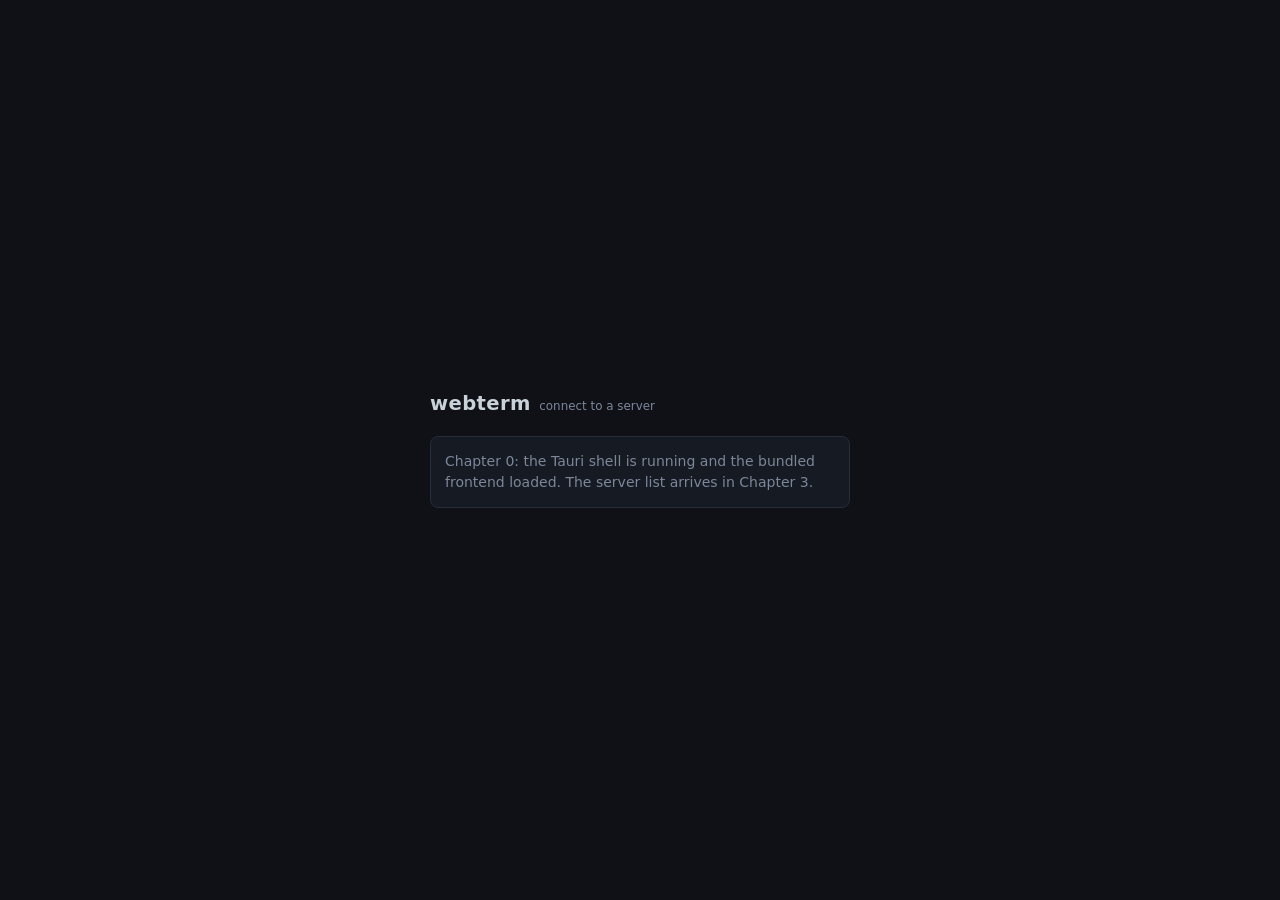
==== desktop/frontend/index.html @ 87fdcf2d "desktop: replace the pytauri host with a Rust/Tauri client The desktop app no longer embeds the Pyth" ====
<!doctype html>
<html lang="en">
  <head>
    <meta charset="utf-8" />
    <meta name="viewport" content="width=device-width, initial-scale=1" />
    <title>webterm</title>
    <link rel="stylesheet" href="picker.css" />
  </head>
  <body>
    <main class="picker">
      <header class="picker-head">
        <h1>webterm</h1>
        <p class="dim">connect to a server</p>
      </header>

      <p class="note">
        Chapter 0: the Tauri shell is running and the bundled frontend loaded.
        The server list arrives in Chapter 3.
      </p>
    </main>
  </body>
</html>
---- desktop/frontend/picker.css ----
/*
 * Picker styling.
 *
 * This file is deliberately self-contained: the picker runs on the app's own
 * origin and cannot fetch the server's stylesheet (different origin, no CORS).
 * The palette below intentionally mirrors `:root` in
 * webterm/static/style.css so that the picker and the terminal it launches look
 * like one application. The terminal UI itself is not restyled here — it is the
 * server's own UI, loaded verbatim when a window navigates to a server.
 */

:root {
  --bg: #0f1117;
  --bg-alt: #161a22;
  --bg-elevated: #1c212c;
  --border: #262c38;
  --text: #c9d1d9;
  --text-dim: #7d8799;
  --accent: #4f9cf9;
  --accent-dim: #2b5c99;
  --danger: #e5534b;
  --ok: #3fb950;
  --warn: #d29922;
  font-size: 14px;
}

* {
  box-sizing: border-box;
}

html,
body {
  margin: 0;
  height: 100%;
  background: var(--bg);
  color: var(--text);
  font-family: ui-sans-serif, system-ui, -apple-system, "Segoe UI", Roboto,
    sans-serif;
}

body {
  display: grid;
  place-items: center;
  padding: 1.5rem;
}

.picker {
  width: 100%;
  max-width: 30rem;
}

.picker-head {
  display: flex;
  align-items: baseline;
  gap: 0.6rem;
  margin-bottom: 1.5rem;
}

.picker-head h1 {
  margin: 0;
  font-size: 1.4rem;
  font-weight: 600;
  letter-spacing: 0.02em;
}

.dim {
  margin: 0;
  color: var(--text-dim);
  font-size: 0.85rem;
}

.note {
  margin: 0;
  padding: 1rem;
  border: 1px solid var(--border);
  border-radius: 8px;
  background: var(--bg-alt);
  color: var(--text-dim);
  line-height: 1.5;
}
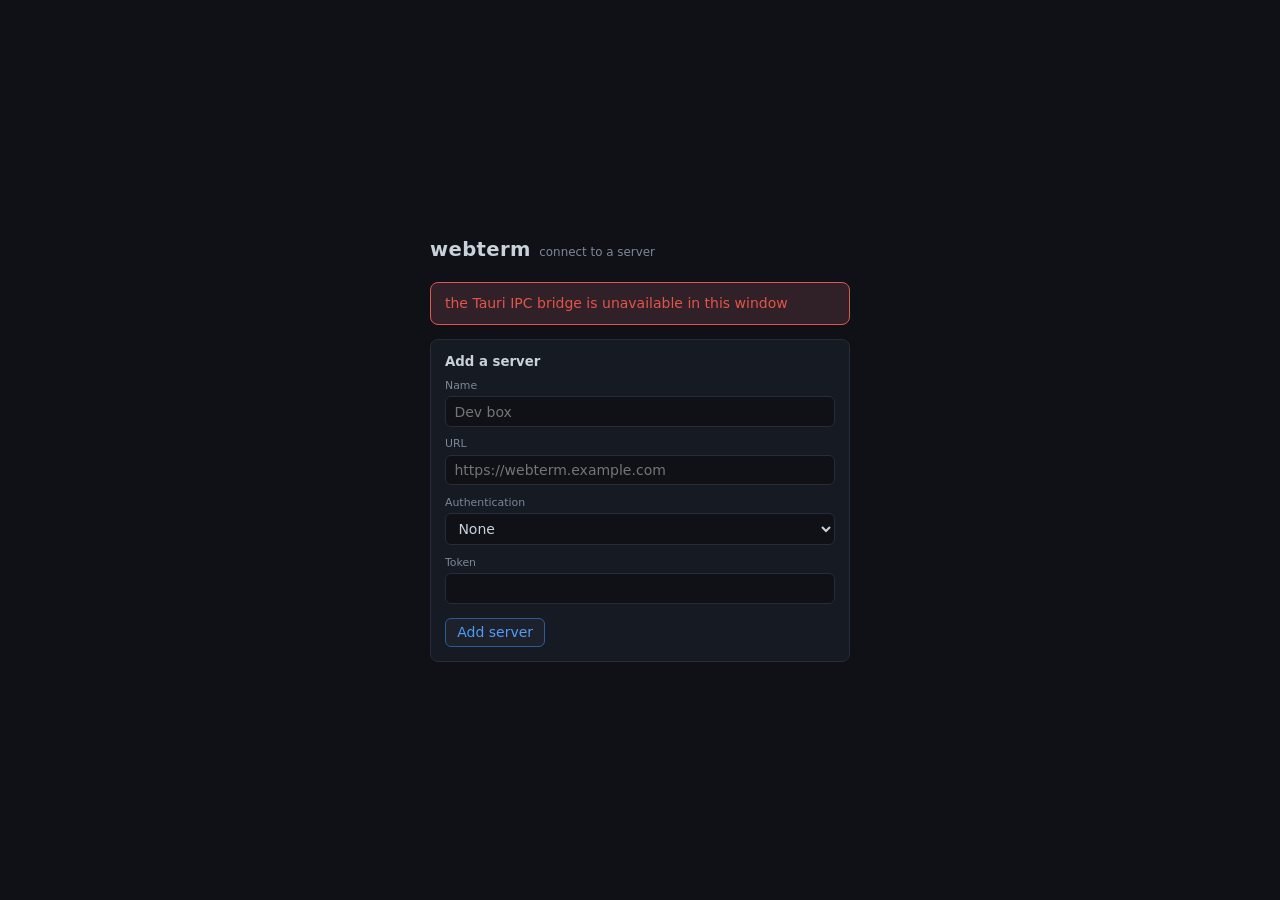
==== commit e25a76c0: "desktop: wire the profile store into the picker (tutorial chapter 3) The shell now owns the ProfileS" ====
--- a/desktop/frontend/index.html
+++ b/desktop/frontend/index.html
@@ -13,10 +13,49 @@
         <p class="dim">connect to a server</p>
       </header>
 
-      <p class="note">
-        Chapter 0: the Tauri shell is running and the bundled frontend loaded.
-        The server list arrives in Chapter 3.
+      <p id="error" class="error" role="alert" hidden></p>
+
+      <ul id="servers" class="servers" aria-label="saved servers"></ul>
+      <p id="empty" class="note" hidden>
+        No servers yet. Add the address of a webterm server below.
       </p>
+
+      <form id="add-form" class="add-form" autocomplete="off">
+        <h2>Add a server</h2>
+
+        <label class="field">
+          <span>Name</span>
+          <input id="name" type="text" placeholder="Dev box" required />
+        </label>
+
+        <label class="field">
+          <span>URL</span>
+          <input
+            id="url"
+            type="url"
+            placeholder="https://webterm.example.com"
+            required
+          />
+        </label>
+
+        <label class="field">
+          <span>Authentication</span>
+          <select id="auth">
+            <option value="none">None</option>
+            <option value="token">Shared token</option>
+            <option value="browser">Browser login</option>
+          </select>
+        </label>
+
+        <label id="token-row" class="field" hidden>
+          <span>Token</span>
+          <input id="token" type="password" autocomplete="off" />
+        </label>
+
+        <button type="submit" class="primary">Add server</button>
+      </form>
     </main>
+
+    <script type="module" src="app.js"></script>
   </body>
 </html>
--- a/desktop/frontend/picker.css
+++ b/desktop/frontend/picker.css
@@ -78,3 +78,151 @@
   color: var(--text-dim);
   line-height: 1.5;
 }
+
+.error {
+  margin: 0 0 1rem;
+  padding: 0.75rem 1rem;
+  border: 1px solid var(--danger);
+  border-radius: 8px;
+  background: color-mix(in srgb, var(--danger) 12%, var(--bg-alt));
+  color: var(--danger);
+  line-height: 1.4;
+  overflow-wrap: anywhere;
+}
+
+/* --- server list ------------------------------------------------------- */
+
+.servers {
+  list-style: none;
+  margin: 0 0 1.5rem;
+  padding: 0;
+  display: flex;
+  flex-direction: column;
+  gap: 0.5rem;
+}
+
+.servers:empty {
+  display: none;
+}
+
+.server {
+  display: flex;
+  align-items: center;
+  gap: 0.75rem;
+  padding: 0.7rem 0.85rem;
+  border: 1px solid var(--border);
+  border-radius: 8px;
+  background: var(--bg-alt);
+}
+
+.server-text {
+  display: flex;
+  flex-direction: column;
+  gap: 0.15rem;
+  min-width: 0;
+  flex: 1;
+}
+
+.server-name {
+  font-weight: 600;
+}
+
+.server-url {
+  color: var(--text-dim);
+  font-size: 0.8rem;
+  overflow-wrap: anywhere;
+}
+
+.server-auth {
+  flex: none;
+  padding: 0.15rem 0.45rem;
+  border: 1px solid var(--border);
+  border-radius: 999px;
+  color: var(--text-dim);
+  font-size: 0.72rem;
+  text-transform: uppercase;
+  letter-spacing: 0.03em;
+}
+
+.server-actions {
+  flex: none;
+  display: flex;
+  gap: 0.4rem;
+}
+
+/* --- buttons ----------------------------------------------------------- */
+
+button {
+  font: inherit;
+  padding: 0.4rem 0.8rem;
+  border: 1px solid var(--border);
+  border-radius: 6px;
+  background: var(--bg-elevated);
+  color: var(--text);
+  cursor: pointer;
+}
+
+button:hover {
+  border-color: var(--accent-dim);
+}
+
+button.primary {
+  border-color: var(--accent-dim);
+  color: var(--accent);
+}
+
+button.danger {
+  border-color: color-mix(in srgb, var(--danger) 45%, var(--border));
+  color: var(--danger);
+}
+
+/* --- add form ---------------------------------------------------------- */
+
+.add-form {
+  display: flex;
+  flex-direction: column;
+  gap: 0.75rem;
+  padding: 1rem;
+  border: 1px solid var(--border);
+  border-radius: 8px;
+  background: var(--bg-alt);
+}
+
+.add-form h2 {
+  margin: 0;
+  font-size: 0.95rem;
+  font-weight: 600;
+}
+
+.field {
+  display: flex;
+  flex-direction: column;
+  gap: 0.3rem;
+}
+
+.field > span {
+  color: var(--text-dim);
+  font-size: 0.78rem;
+}
+
+.field input,
+.field select {
+  font: inherit;
+  padding: 0.45rem 0.6rem;
+  border: 1px solid var(--border);
+  border-radius: 6px;
+  background: var(--bg);
+  color: var(--text);
+}
+
+.field input:focus,
+.field select:focus,
+button:focus-visible {
+  outline: 2px solid var(--accent-dim);
+  outline-offset: 1px;
+}
+
+.add-form button[type="submit"] {
+  align-self: flex-start;
+  margin-top: 0.25rem;
+}
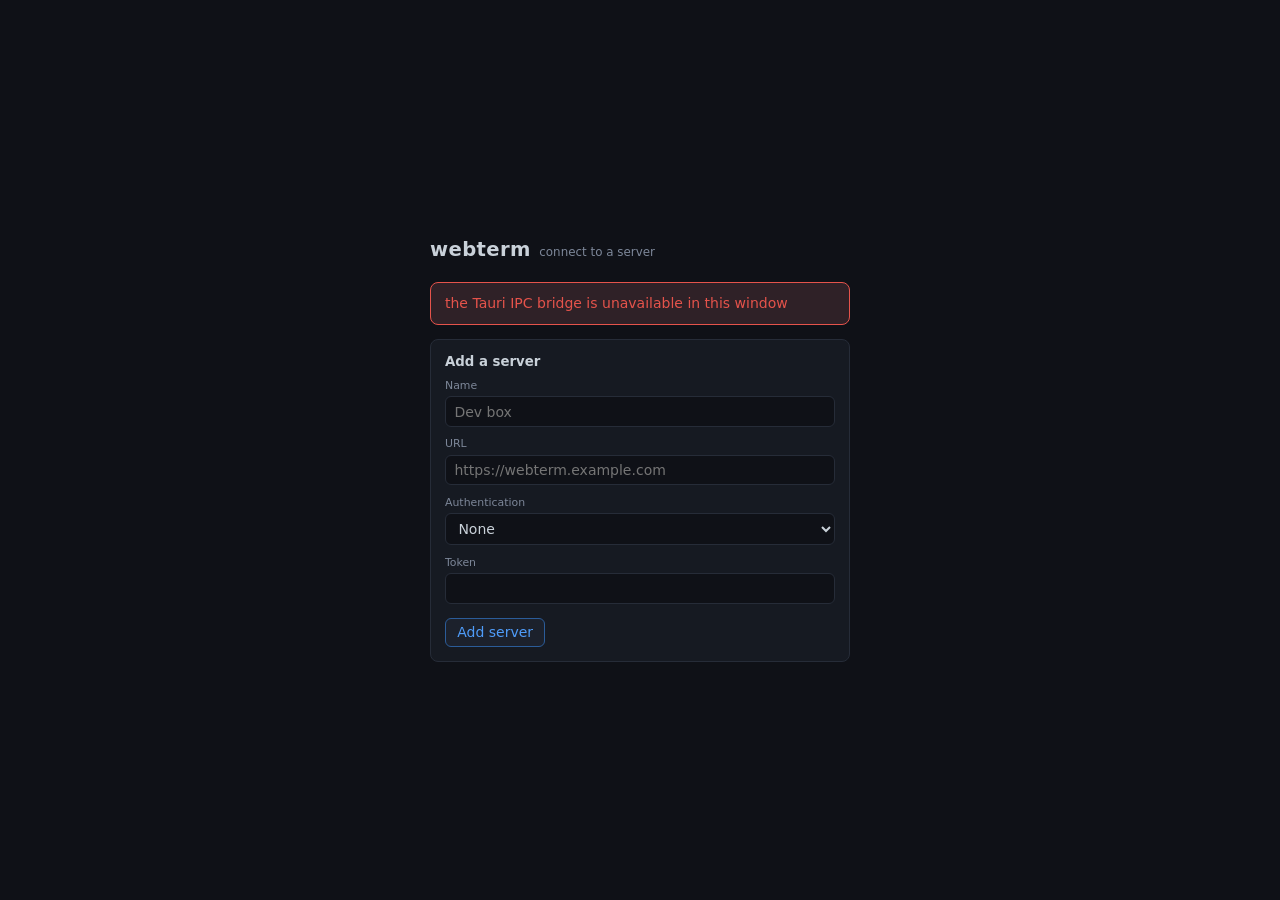
==== commit f29c64f5: "desktop: apply auth and allow editing profiles (tutorial chapter 4) `AuthKind` now decides how a ser" ====
--- a/desktop/frontend/index.html
+++ b/desktop/frontend/index.html
@@ -52,7 +52,10 @@
           <input id="token" type="password" autocomplete="off" />
         </label>
 
-        <button type="submit" class="primary">Add server</button>
+        <div class="form-actions">
+          <button type="submit" class="primary" id="submit">Add server</button>
+          <button type="button" id="cancel" hidden>Cancel</button>
+        </div>
       </form>
     </main>
 
--- a/desktop/frontend/picker.css
+++ b/desktop/frontend/picker.css
@@ -222,7 +222,8 @@
   outline-offset: 1px;
 }
 
-.add-form button[type="submit"] {
-  align-self: flex-start;
+.form-actions {
+  display: flex;
+  gap: 0.5rem;
   margin-top: 0.25rem;
 }
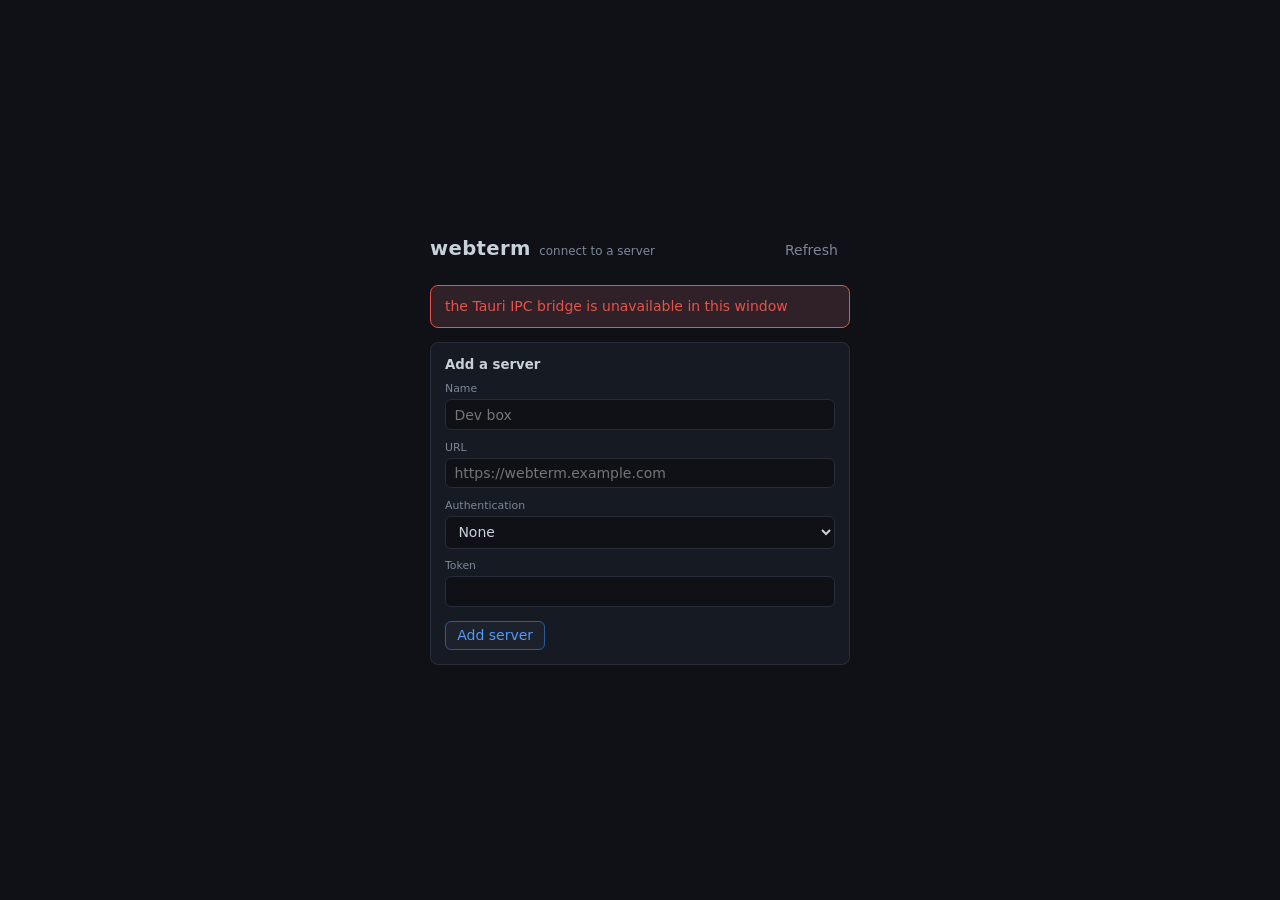
==== commit da745181: "desktop: fix probe status for servers without discovery A reachable server that answers /.well-known" ====
--- a/desktop/frontend/index.html
+++ b/desktop/frontend/index.html
@@ -11,6 +11,14 @@
       <header class="picker-head">
         <h1>webterm</h1>
         <p class="dim">connect to a server</p>
+        <button
+          id="refresh"
+          type="button"
+          class="ghost"
+          title="Re-probe every server"
+        >
+          Refresh
+        </button>
       </header>
 
       <p id="error" class="error" role="alert" hidden></p>
--- a/desktop/frontend/picker.css
+++ b/desktop/frontend/picker.css
@@ -56,6 +56,10 @@
   margin-bottom: 1.5rem;
 }
 
+.picker-head button {
+  margin-left: auto;
+}
+
 .picker-head h1 {
   margin: 0;
   font-size: 1.4rem;
@@ -144,6 +148,39 @@
   letter-spacing: 0.03em;
 }
 
+.server-status {
+  flex: none;
+  padding: 0.15rem 0.45rem;
+  border: 1px solid var(--border);
+  border-radius: 999px;
+  font-size: 0.72rem;
+  white-space: nowrap;
+}
+
+.server-status.checking {
+  color: var(--text-dim);
+}
+
+.server-status.unknown {
+  border-color: var(--border);
+  color: var(--text-dim);
+}
+
+.server-status.online {
+  border-color: color-mix(in srgb, var(--ok) 45%, var(--border));
+  color: var(--ok);
+}
+
+.server-status.warn {
+  border-color: color-mix(in srgb, var(--warn) 45%, var(--border));
+  color: var(--warn);
+}
+
+.server-status.offline {
+  border-color: color-mix(in srgb, var(--danger) 45%, var(--border));
+  color: var(--danger);
+}
+
 .server-actions {
   flex: none;
   display: flex;
@@ -169,6 +206,17 @@
 button.primary {
   border-color: var(--accent-dim);
   color: var(--accent);
+}
+
+button.ghost {
+  background: transparent;
+  border-color: transparent;
+  color: var(--text-dim);
+}
+
+button.ghost:hover {
+  border-color: var(--border);
+  color: var(--text);
 }
 
 button.danger {
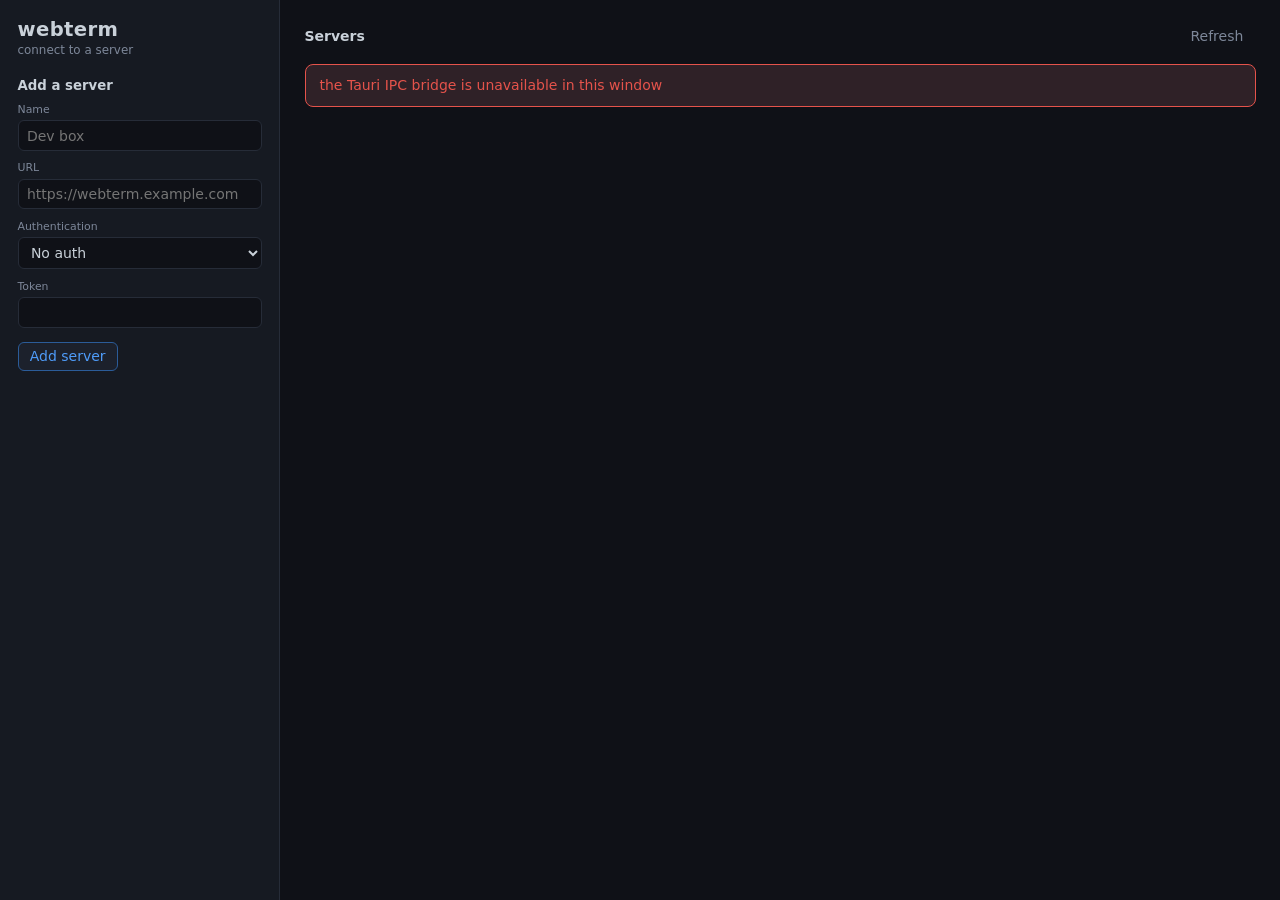
==== commit 625a6e96: "desktop: lay the picker out as sidebar + server list Move the add/edit form into a fixed sidebar and" ====
--- a/desktop/frontend/index.html
+++ b/desktop/frontend/index.html
@@ -7,64 +7,72 @@
     <link rel="stylesheet" href="picker.css" />
   </head>
   <body>
-    <main class="picker">
-      <header class="picker-head">
-        <h1>webterm</h1>
-        <p class="dim">connect to a server</p>
-        <button
-          id="refresh"
-          type="button"
-          class="ghost"
-          title="Re-probe every server"
-        >
-          Refresh
-        </button>
-      </header>
+    <main class="layout">
+      <aside class="sidebar">
+        <header class="brand">
+          <h1>webterm</h1>
+          <p class="dim">connect to a server</p>
+        </header>
 
-      <p id="error" class="error" role="alert" hidden></p>
+        <form id="add-form" class="add-form" autocomplete="off">
+          <h2>Add a server</h2>
 
-      <ul id="servers" class="servers" aria-label="saved servers"></ul>
-      <p id="empty" class="note" hidden>
-        No servers yet. Add the address of a webterm server below.
-      </p>
+          <label class="field">
+            <span>Name</span>
+            <input id="name" type="text" placeholder="Dev box" required />
+          </label>
 
-      <form id="add-form" class="add-form" autocomplete="off">
-        <h2>Add a server</h2>
+          <label class="field">
+            <span>URL</span>
+            <input
+              id="url"
+              type="url"
+              placeholder="https://webterm.example.com"
+              required
+            />
+          </label>
 
-        <label class="field">
-          <span>Name</span>
-          <input id="name" type="text" placeholder="Dev box" required />
-        </label>
+          <label class="field">
+            <span>Authentication</span>
+            <select id="auth">
+              <option value="none">No auth</option>
+              <option value="token">Shared token</option>
+              <option value="browser">Browser login</option>
+            </select>
+          </label>
 
-        <label class="field">
-          <span>URL</span>
-          <input
-            id="url"
-            type="url"
-            placeholder="https://webterm.example.com"
-            required
-          />
-        </label>
+          <label id="token-row" class="field" hidden>
+            <span>Token</span>
+            <input id="token" type="password" autocomplete="off" />
+          </label>
 
-        <label class="field">
-          <span>Authentication</span>
-          <select id="auth">
-            <option value="none">None</option>
-            <option value="token">Shared token</option>
-            <option value="browser">Browser login</option>
-          </select>
-        </label>
+          <div class="form-actions">
+            <button type="submit" class="primary" id="submit">Add server</button>
+            <button type="button" id="cancel" hidden>Cancel</button>
+          </div>
+        </form>
+      </aside>
 
-        <label id="token-row" class="field" hidden>
-          <span>Token</span>
-          <input id="token" type="password" autocomplete="off" />
-        </label>
+      <section class="content">
+        <header class="content-head">
+          <h2>Servers</h2>
+          <button
+            id="refresh"
+            type="button"
+            class="ghost"
+            title="Re-probe every server"
+          >
+            Refresh
+          </button>
+        </header>
 
-        <div class="form-actions">
-          <button type="submit" class="primary" id="submit">Add server</button>
-          <button type="button" id="cancel" hidden>Cancel</button>
-        </div>
-      </form>
+        <p id="error" class="error" role="alert" hidden></p>
+
+        <ul id="servers" class="servers" aria-label="saved servers"></ul>
+        <p id="empty" class="note" hidden>
+          No servers yet. Add the address of a webterm server on the left.
+        </p>
+      </section>
     </main>
 
     <script type="module" src="app.js"></script>
--- a/desktop/frontend/picker.css
+++ b/desktop/frontend/picker.css
@@ -4,9 +4,12 @@
  * This file is deliberately self-contained: the picker runs on the app's own
  * origin and cannot fetch the server's stylesheet (different origin, no CORS).
  * The palette below intentionally mirrors `:root` in
- * webterm/static/style.css so that the picker and the terminal it launches look
- * like one application. The terminal UI itself is not restyled here — it is the
- * server's own UI, loaded verbatim when a window navigates to a server.
+ * `webterm/static/style.css` so that the picker and the terminal it launches
+ * look like one application. The terminal UI itself is not restyled here — it
+ * is the server's own UI, loaded verbatim when a window navigates to a server.
+ *
+ * Layout: a fixed sidebar holds the add/edit form; the server list fills the
+ * rest of the window and scrolls independently.
  */
 
 :root {
@@ -21,6 +24,7 @@
   --danger: #e5534b;
   --ok: #3fb950;
   --warn: #d29922;
+  --sidebar-width: 20rem;
   font-size: 14px;
 }
 
@@ -38,29 +42,33 @@
     sans-serif;
 }
 
-body {
+/* --- shell ------------------------------------------------------------- */
+
+.layout {
   display: grid;
-  place-items: center;
-  padding: 1.5rem;
-}
-
-.picker {
-  width: 100%;
-  max-width: 30rem;
-}
-
-.picker-head {
-  display: flex;
-  align-items: baseline;
-  gap: 0.6rem;
-  margin-bottom: 1.5rem;
-}
-
-.picker-head button {
-  margin-left: auto;
-}
-
-.picker-head h1 {
+  grid-template-columns: var(--sidebar-width) 1fr;
+  height: 100vh;
+}
+
+.sidebar {
+  display: flex;
+  flex-direction: column;
+  gap: 1.5rem;
+  padding: 1.25rem;
+  border-right: 1px solid var(--border);
+  background: var(--bg-alt);
+  overflow-y: auto;
+}
+
+.content {
+  display: flex;
+  flex-direction: column;
+  gap: 1rem;
+  padding: 1.5rem 1.75rem;
+  overflow-y: auto;
+}
+
+.brand h1 {
   margin: 0;
   font-size: 1.4rem;
   font-weight: 600;
@@ -68,10 +76,38 @@
 }
 
 .dim {
-  margin: 0;
+  margin: 0.15rem 0 0;
   color: var(--text-dim);
   font-size: 0.85rem;
 }
+
+.content-head {
+  display: flex;
+  align-items: baseline;
+  justify-content: space-between;
+  gap: 1rem;
+}
+
+.content-head h2 {
+  margin: 0;
+  font-size: 1rem;
+  font-weight: 600;
+}
+
+/* Keep the sidebar usable if the window is narrow. */
+@media (max-width: 40rem) {
+  .layout {
+    grid-template-columns: 1fr;
+    grid-template-rows: auto 1fr;
+  }
+
+  .sidebar {
+    border-right: none;
+    border-bottom: 1px solid var(--border);
+  }
+}
+
+/* --- messages ---------------------------------------------------------- */
 
 .note {
   margin: 0;
@@ -84,7 +120,7 @@
 }
 
 .error {
-  margin: 0 0 1rem;
+  margin: 0;
   padding: 0.75rem 1rem;
   border: 1px solid var(--danger);
   border-radius: 8px;
@@ -98,7 +134,7 @@
 
 .servers {
   list-style: none;
-  margin: 0 0 1.5rem;
+  margin: 0;
   padding: 0;
   display: flex;
   flex-direction: column;
@@ -113,7 +149,7 @@
   display: flex;
   align-items: center;
   gap: 0.75rem;
-  padding: 0.7rem 0.85rem;
+  padding: 0.75rem 0.9rem;
   border: 1px solid var(--border);
   border-radius: 8px;
   background: var(--bg-alt);
@@ -144,8 +180,7 @@
   border-radius: 999px;
   color: var(--text-dim);
   font-size: 0.72rem;
-  text-transform: uppercase;
-  letter-spacing: 0.03em;
+  white-space: nowrap;
 }
 
 .server-status {
@@ -208,6 +243,11 @@
   color: var(--accent);
 }
 
+button.danger {
+  border-color: color-mix(in srgb, var(--danger) 45%, var(--border));
+  color: var(--danger);
+}
+
 button.ghost {
   background: transparent;
   border-color: transparent;
@@ -219,21 +259,12 @@
   color: var(--text);
 }
 
-button.danger {
-  border-color: color-mix(in srgb, var(--danger) 45%, var(--border));
-  color: var(--danger);
-}
-
 /* --- add form ---------------------------------------------------------- */
 
 .add-form {
   display: flex;
   flex-direction: column;
   gap: 0.75rem;
-  padding: 1rem;
-  border: 1px solid var(--border);
-  border-radius: 8px;
-  background: var(--bg-alt);
 }
 
 .add-form h2 {
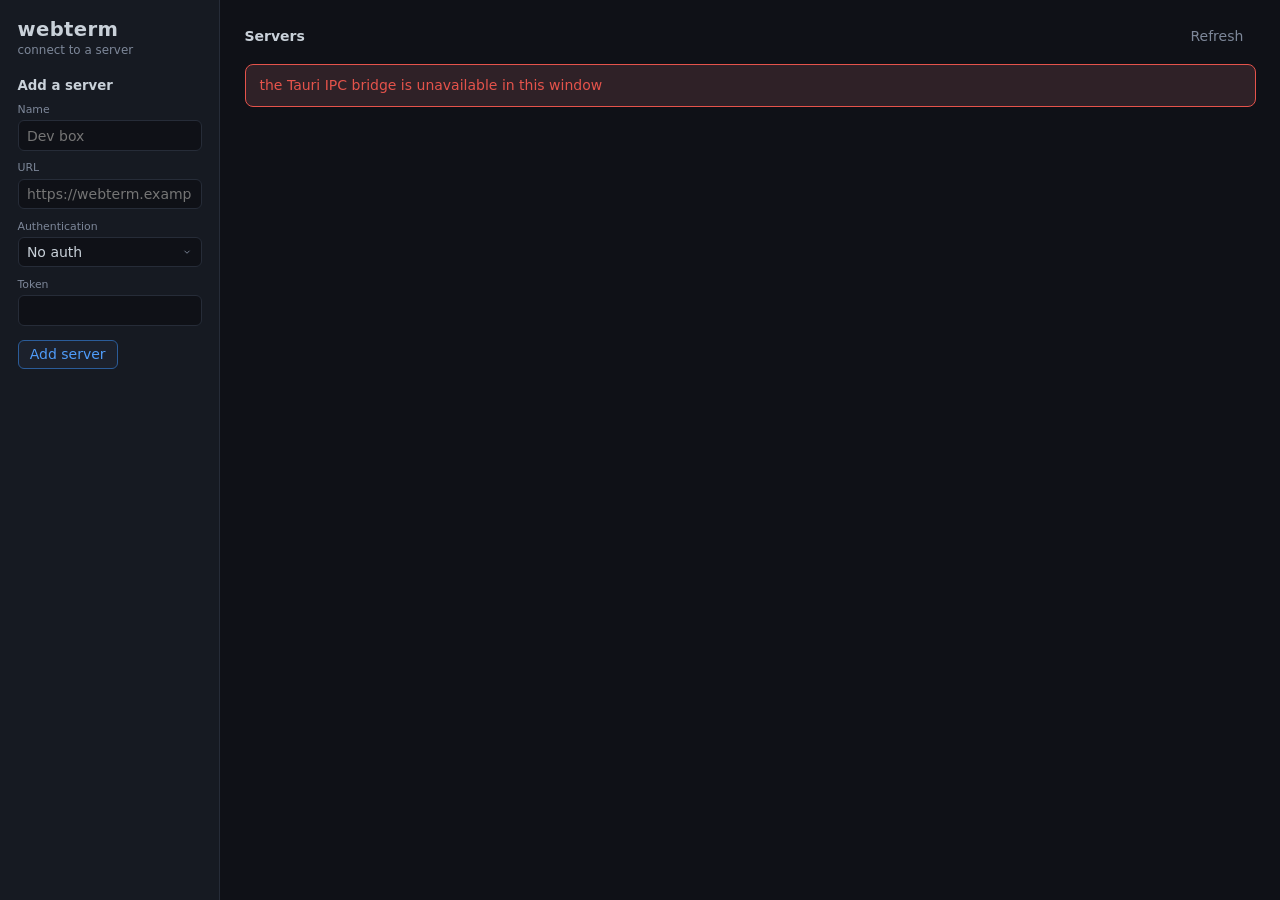
==== commit 2144032a: "desktop: share the sidebar width with the terminal view The picker sidebar is now resizable with the" ====
--- a/desktop/frontend/index.html
+++ b/desktop/frontend/index.html
@@ -53,6 +53,15 @@
         </form>
       </aside>
 
+      <div
+        id="sidebar-resizer"
+        class="sidebar-resizer"
+        role="separator"
+        aria-orientation="vertical"
+        aria-label="Resize sidebar"
+        tabindex="0"
+      ></div>
+
       <section class="content">
         <header class="content-head">
           <h2>Servers</h2>
--- a/desktop/frontend/picker.css
+++ b/desktop/frontend/picker.css
@@ -24,8 +24,11 @@
   --danger: #e5534b;
   --ok: #3fb950;
   --warn: #d29922;
-  --sidebar-width: 20rem;
+  --sidebar-width: 220px;
   font-size: 14px;
+  /* Tell the browser to render native widgets — selects, scrollbars, the
+     caret — in dark mode, so they match the palette instead of the OS. */
+  color-scheme: dark;
 }
 
 * {
@@ -45,12 +48,14 @@
 /* --- shell ------------------------------------------------------------- */
 
 .layout {
-  display: grid;
-  grid-template-columns: var(--sidebar-width) 1fr;
+  display: flex;
   height: 100vh;
 }
 
 .sidebar {
+  flex: 0 0 var(--sidebar-width);
+  width: var(--sidebar-width);
+  min-width: 0;
   display: flex;
   flex-direction: column;
   gap: 1.5rem;
@@ -60,7 +65,25 @@
   overflow-y: auto;
 }
 
+.sidebar-resizer {
+  flex: 0 0 5px;
+  margin-left: -3px;
+  margin-right: -2px;
+  z-index: 5;
+  cursor: col-resize;
+  touch-action: none;
+}
+
+.sidebar-resizer:hover,
+.sidebar-resizer:focus-visible,
+.layout.resizing .sidebar-resizer {
+  background: var(--accent-dim);
+  outline: none;
+}
+
 .content {
+  flex: 1;
+  min-width: 0;
   display: flex;
   flex-direction: column;
   gap: 1rem;
@@ -94,16 +117,28 @@
   font-weight: 600;
 }
 
-/* Keep the sidebar usable if the window is narrow. */
+/* Narrow windows become one scrolling document: the add form scrolls away
+   with the list instead of holding a fixed band of the viewport. */
 @media (max-width: 40rem) {
   .layout {
-    grid-template-columns: 1fr;
-    grid-template-rows: auto 1fr;
+    display: block;
+    height: auto;
+    min-height: 100vh;
   }
 
   .sidebar {
+    width: auto;
     border-right: none;
     border-bottom: 1px solid var(--border);
+    overflow: visible;
+  }
+
+  .sidebar-resizer {
+    display: none;
+  }
+
+  .content {
+    overflow: visible;
   }
 }
 
@@ -171,6 +206,12 @@
   color: var(--text-dim);
   font-size: 0.8rem;
   overflow-wrap: anywhere;
+  /* At most three lines, then an ellipsis; the full URL is the title. */
+  display: -webkit-box;
+  -webkit-box-orient: vertical;
+  -webkit-line-clamp: 3;
+  line-clamp: 3;
+  overflow: hidden;
 }
 
 .server-auth {
@@ -291,6 +332,25 @@
   border: 1px solid var(--border);
   border-radius: 6px;
   background: var(--bg);
+  color: var(--text);
+}
+
+/* A native select ignores `background`/`color` on some platforms, so drop the
+   native chrome and draw our own chevron. */
+.field select {
+  appearance: none;
+  -webkit-appearance: none;
+  padding-right: 1.9rem;
+  background-image: url("data:image/svg+xml,%3Csvg%20xmlns='http://www.w3.org/2000/svg'%20viewBox='0%200%2016%2016'%3E%3Cpath%20fill='none'%20stroke='%237d8799'%20stroke-width='1.5'%20d='M4%206l4%204%204-4'/%3E%3C/svg%3E");
+  background-repeat: no-repeat;
+  background-position: right 0.6rem center;
+  background-size: 0.7rem;
+}
+
+/* The popup list is drawn by the platform; setting these helps where it is
+   honoured and is harmless where it is not. */
+.field option {
+  background: var(--bg-elevated);
   color: var(--text);
 }
 
